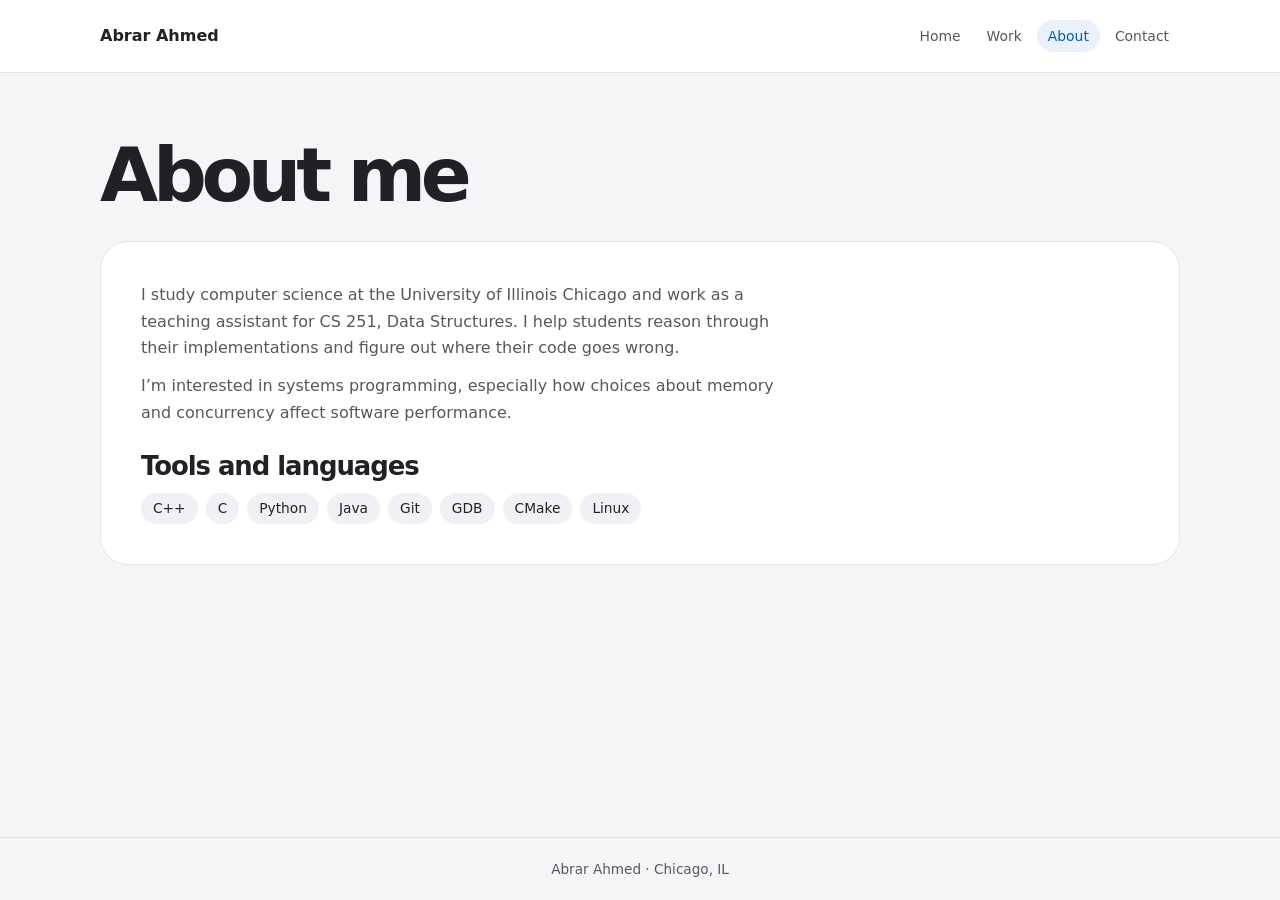
==== about.html @ d9245b16 "Give Work, About, and Contact dedicated portfolio pages" ====
<!doctype html>
<html lang="en">
<head>
<meta charset="utf-8">
<meta name="viewport" content="width=device-width, initial-scale=1">
<meta name="description" content="Abrar Ahmed, computer science student and Data Structures TA at UIC.">
<title>About | Abrar Ahmed</title>
<link rel="stylesheet" href="portfolio.css">
</head>
<body>
<a class="skip" href="#main">Skip to content</a>
<header><div class="wrap bar"><a class="brand" href="./">Abrar Ahmed</a><nav aria-label="Main navigation"><a href="./">Home</a><a href="work.html">Work</a><a href="about.html" aria-current="page">About</a><a href="contact.html">Contact</a></nav></div></header>
<main id="main" class="wrap">
<section class="intro"><h1>About me</h1></section>
<section class="card prose">
<p>I study computer science at the University of Illinois Chicago and work as a teaching assistant for CS 251, Data Structures. I help students reason through their implementations and figure out where their code goes wrong.</p>
<p>I’m interested in systems programming, especially how choices about memory and concurrency affect software performance.</p>
<h2>Tools and languages</h2>
<ul class="chips"><li>C++</li><li>C</li><li>Python</li><li>Java</li><li>Git</li><li>GDB</li><li>CMake</li><li>Linux</li></ul>
</section>
</main>
<footer>Abrar Ahmed · Chicago, IL</footer>
</body>
</html>
---- portfolio.css ----
:root {
  color-scheme: light;
  --background: #f5f5f7;
  --text: #202026;
  --muted: #575760;
  --blue: #005bb5;
  --border: #e3e3e9;
}

* { box-sizing: border-box; }
body {
  margin: 0;
  min-height: 100vh;
  display: flex;
  flex-direction: column;
  background: var(--background);
  color: var(--text);
  font: 16px/1.65 system-ui, -apple-system, sans-serif;
}
h1, h2, p { margin: 0; }
a { color: var(--blue); text-underline-offset: .22em; }
a:focus-visible { outline: 2px solid var(--blue); outline-offset: 4px; }
.wrap { width: min(1080px, calc(100% - 64px)); margin-inline: auto; }
header { background: white; border-bottom: 1px solid var(--border); }
.bar { min-height: 72px; display: flex; justify-content: space-between; align-items: center; gap: 12px; }
.brand { font-weight: 750; color: var(--text); text-decoration: none; white-space: nowrap; }
nav { display: flex; flex-wrap: wrap; gap: 4px; }
nav a { padding: 5px 11px; border-radius: 999px; color: var(--muted); font-size: .87rem; text-decoration: none; }
nav a:hover, nav a[aria-current="page"] { background: #eaf1fb; color: var(--blue); }

main { flex: 1; padding-block: clamp(24px, 6vw, 65px); }
.hero {
  border: 1px solid var(--border);
  border-radius: 40px;
  background: radial-gradient(ellipse at 50% 95%, #e2ebfa, transparent 65%), white;
  text-align: center;
  padding: clamp(70px, 12vw, 142px) clamp(18px, 5vw, 48px);
}
h1 { font-size: clamp(2.7rem, 8.5vw, 6.5rem); line-height: 1; letter-spacing: -.07em; }
.detail { color: #41567a; font-weight: 700; font-size: .82rem; letter-spacing: .045em; }
.hero .detail { margin-bottom: 14px; }
.lede { max-width: 38ch; margin: 22px auto 0; color: var(--muted); font-size: clamp(1.05rem, 2vw, 1.32rem); }
.actions { margin-top: 26px; display: flex; flex-wrap: wrap; justify-content: center; gap: 10px; }
.button { display: inline-flex; align-items: center; gap: 5px; min-height: 46px; padding: 8px 18px; border: 1px solid #ccd5e4; border-radius: 999px; background: white; color: var(--text); font-size: .91rem; font-weight: 680; text-decoration: none; }
.button:hover { color: var(--blue); }
.primary { background: var(--blue); color: white; border-color: transparent; }
.primary:hover { background: #004991; color: white; }

.intro { display: flex; justify-content: space-between; align-items: end; gap: 16px; margin-bottom: 28px; }
.intro h1 { font-size: clamp(2.7rem, 7vw, 4.7rem); }
.intro a, .card > a { font-weight: 670; font-size: .93rem; }
.grid { display: grid; grid-template-columns: repeat(2, minmax(0, 1fr)); gap: 16px; }
.card { display: flex; flex-direction: column; align-items: start; gap: 12px; padding: clamp(22px, 4vw, 40px); border: 1px solid var(--border); border-radius: 28px; background: white; }
.card h2 { font-size: 1.62rem; line-height: 1.13; letter-spacing: -.04em; }
.card p:not(.detail) { color: var(--muted); max-width: 64ch; }
.card > a { margin-top: auto; }
.featured { grid-column: 1 / -1; min-height: 244px; background: linear-gradient(125deg, #e9f1ff, #f8f7ff); }
.featured h2 { font-size: clamp(2.15rem, 5vw, 3.35rem); }
.prose h2 { margin-top: 14px; }
.chips { display: flex; flex-wrap: wrap; gap: 8px; margin: 0; padding: 0; list-style: none; }
.chips li { border-radius: 999px; padding: 4px 12px; background: #f0f0f5; font-size: .86rem; }
footer { border-top: 1px solid var(--border); color: var(--muted); padding: 20px; text-align: center; font-size: .85rem; }
.skip { position: absolute; left: 12px; top: 12px; transform: translateY(-150%); background: white; padding: 8px 12px; z-index: 2; }
.skip:focus { transform: none; }

@media (max-width: 650px) {
  .wrap { width: calc(100% - 32px); }
  nav a { padding-inline: 7px; }
  .grid { grid-template-columns: 1fr; }
  .intro { align-items: start; flex-direction: column; }
  .hero, .card { border-radius: 24px; }
}
@media (max-width: 380px) {
  .bar { flex-wrap: wrap; justify-content: center; gap: 2px; padding-block: 8px; }
}
@media (prefers-reduced-motion: no-preference) {
  @view-transition { navigation: auto; }
  ::view-transition-old(root), ::view-transition-new(root) { animation-duration: 180ms; }
}
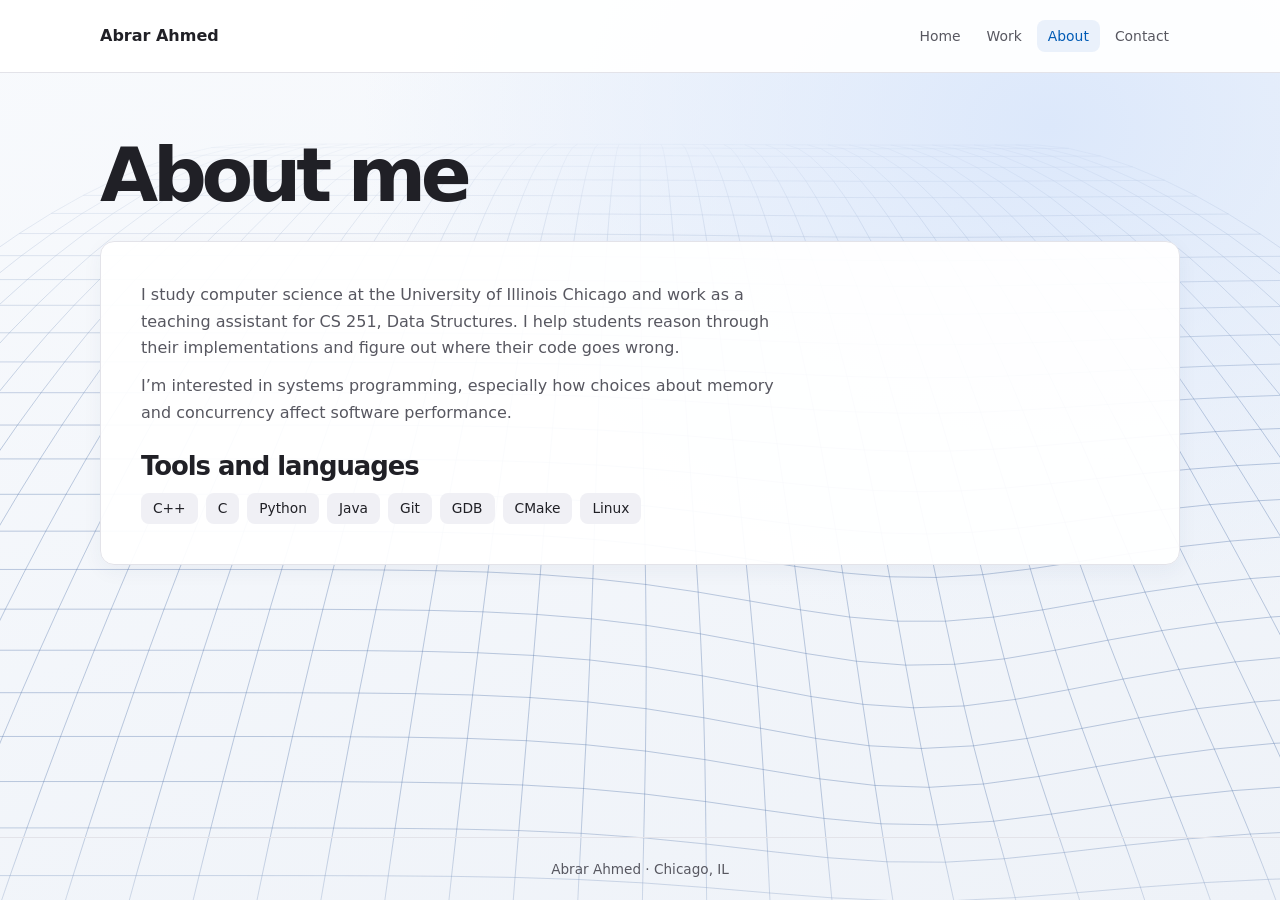
==== commit fbf7ab13: "Use the interactive spacetime grid across the portfolio" ====
--- a/about.html
+++ b/about.html
@@ -6,8 +6,11 @@
 <meta name="description" content="Abrar Ahmed, computer science student and Data Structures TA at UIC.">
 <title>About | Abrar Ahmed</title>
 <link rel="stylesheet" href="portfolio.css">
+<link rel="stylesheet" href="spacetime.css">
+<script src="spacetime.js" defer></script>
 </head>
 <body>
+<canvas class="spacetime" aria-hidden="true"></canvas>
 <a class="skip" href="#main">Skip to content</a>
 <header><div class="wrap bar"><a class="brand" href="./">Abrar Ahmed</a><nav aria-label="Main navigation"><a href="./">Home</a><a href="work.html">Work</a><a href="about.html" aria-current="page">About</a><a href="contact.html">Contact</a></nav></div></header>
 <main id="main" class="wrap">
--- a/portfolio.css
+++ b/portfolio.css
@@ -77,3 +77,60 @@
   @view-transition { navigation: auto; }
   ::view-transition-old(root), ::view-transition-new(root) { animation-duration: 180ms; }
 }
+
+/* Layer a perspective grid behind the shared page layout. */
+body {
+  position: relative;
+  isolation: isolate;
+  background: radial-gradient(ellipse at 82% 14%, #dce8fb 0%, transparent 43rem),
+    linear-gradient(160deg, #f8fafd, #eef2f8);
+}
+body::before {
+  content: '';
+  position: fixed;
+  z-index: -1;
+  inset: 25% -35% -22%;
+  pointer-events: none;
+  background-image: linear-gradient(#6581af38 1px, transparent 1px),
+    linear-gradient(90deg, #6581af38 1px, transparent 1px);
+  background-size: 48px 48px;
+  transform: perspective(520px) rotateX(57deg);
+  transform-origin: center 72%;
+  mask-image: linear-gradient(transparent 3%, #000 55%, transparent 98%);
+}
+header { background: #ffffffed; }
+nav a, .button, .chips li { border-radius: 8px; }
+.hero {
+  position: relative;
+  isolation: isolate;
+  overflow: hidden;
+  border-radius: 18px;
+  background: linear-gradient(118deg, #fff 28%, #f8faff 63%, #e8effb);
+  box-shadow: 0 16px 40px #243b6414, 0 3px 9px #243b640c;
+}
+.hero::before, .hero::after {
+  content: '';
+  position: absolute;
+  z-index: -1;
+  pointer-events: none;
+  width: clamp(150px, 31vw, 345px);
+  aspect-ratio: 1;
+  right: -5%;
+  bottom: -44%;
+  border: 1px solid #99b2d565;
+  border-radius: 18px;
+  transform: perspective(580px) rotateX(28deg) rotateY(-18deg) rotateZ(-26deg);
+  transform-origin: center;
+}
+.hero::before {
+  background: linear-gradient(140deg, #f9fcff66, #bfd3f555);
+  box-shadow: inset 1px 2px 3px #ffffffac, 18px 22px 50px #48699424;
+}
+.hero::after { translate: -30px -26px; border-color: #8ca9d34a; }
+.card { border-radius: 14px; box-shadow: 0 6px 20px #243b640d; }
+.featured { background: linear-gradient(120deg, #edf4ff, #fbfcff); }
+@media (max-width: 650px) {
+  .hero { border-radius: 14px; }
+  .card { border-radius: 12px; }
+  .hero::before, .hero::after { right: -16%; bottom: -36%; }
+}
--- a/spacetime.css
+++ b/spacetime.css
@@ -0,0 +1,16 @@
+body::before { display: none; }
+.spacetime {
+  position: fixed;
+  inset: 0;
+  z-index: -1;
+  width: 100%;
+  height: 100%;
+  pointer-events: none;
+  mask-image: linear-gradient(transparent 12%, #000 49%, #000 90%, #0009);
+}
+.hero {
+  background: linear-gradient(120deg, #fffdfef0, #f8faffb8 63%, #e8effb82);
+}
+.hero::before, .hero::after { display: none; }
+.card { background: #fffffff0; }
+.card.featured { background: linear-gradient(120deg, #edf4fff0, #fbfcffe0); }
